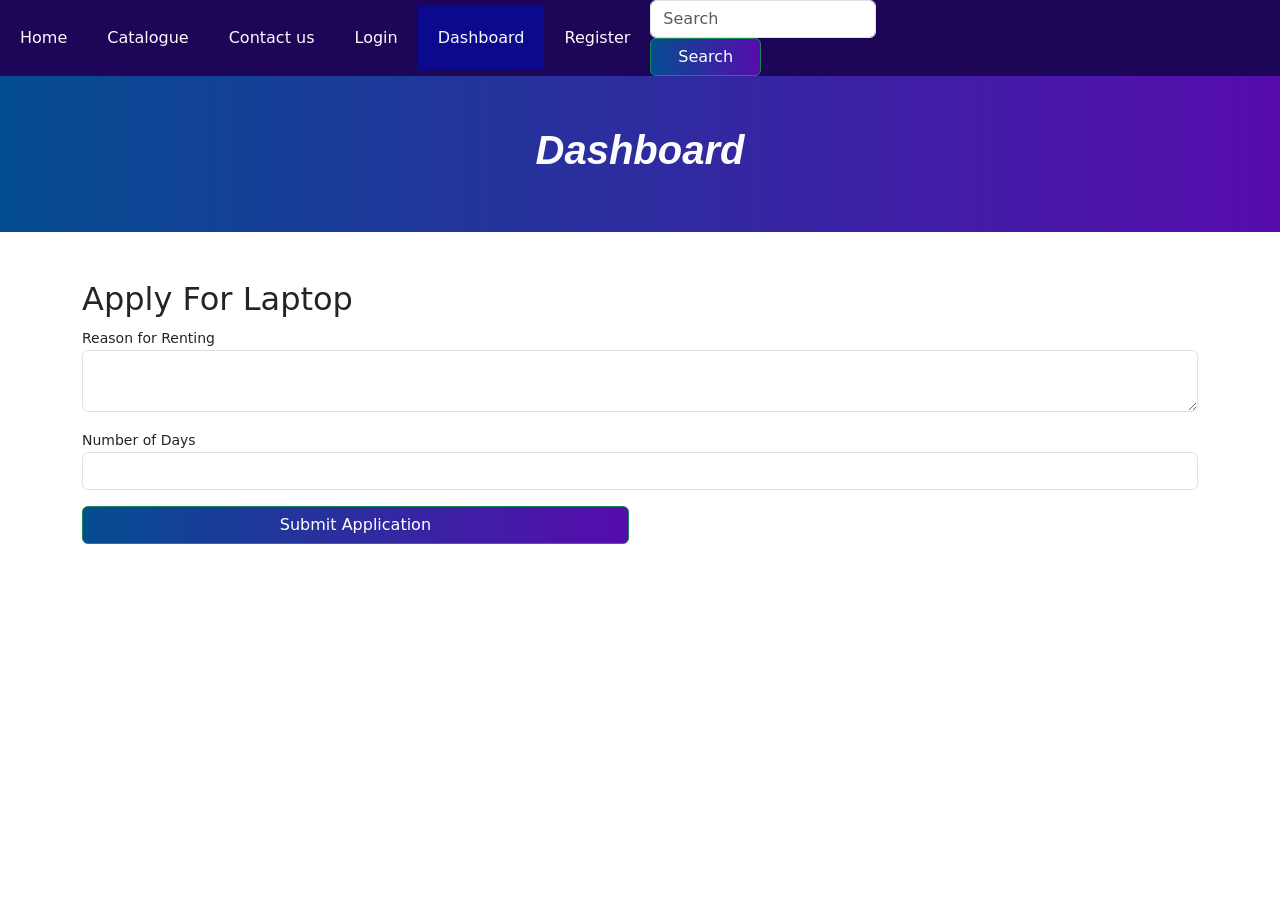
==== dashboard.html @ 3384eb6a "initial commit" ====
<!DOCTYPE html>
<html lang="en">
<head>
 <meta charset="UTF-8">
    <meta name="viewport" content="width=device-width, initial-scale=1.0"/>
<title>Register</title>
<link href="https://cdn.jsdelivr.net/npm/bootstrap@5.3.2/dist/css/bootstrap.min.css" rel="stylesheet">
<link href="css/style.css" rel="stylesheet">
</head>
<body>
     <nav class="topnav" id="topnav">
        <a class="web" href="index.html">Home</a>
        <a class="web" href="laptop.html">Catalogue</a>
        <a class="web" href="contme.html">Contact us</a>   
        <a class="web" href="login.html">Login</a>
        <a class="active" href="dashboard.html">Dashboard</a>   
        <a class="web" href="reg.html">Register</a>    
<div class="meh align: right">
        <form class="form-inline">
    <input class="form-control mr-sm-2" type="text" placeholder="Search">
    <button class="btn btn-success" type="submit">Search</button>
  </form>
  </div>
    </nav>
    <section class="hero">
        <h1>Dashboard</h1>
    </section>
    <section class="container mt-5">
        <h2>Apply For Laptop</h2>
        <form>
             <div class="mb-3">
            <label>Reason for Renting</label>
            <textarea class="form-control"></textarea>
            </div>
            <div class="mb-3">
                <label>Number of Days</label>
                <input type="number" class="form-control">
            </div>
            <button class="btn btn-success">Submit Application</button>
        </form>
    </section>
---- css/style.css ----
nav {
    background-color: #1d0557;
    display: flex;
    align-items: center;
}

nav > a {
    color: #fcfcfc;
    text-decoration: wavy;
    display: block;
    padding: 20px;
}
.active {
    background-color: #0b098d;
    text-decoration: wavy;
    ali
}

nav a:hover {
    background-color: #02204e;
}

.mobile {
    display: none;
}
.topnav a.mobile {
    float: right;
}
footer {
    background: linear-gradient(to right, #555555, #333333);    
    display: flex;
    flex-direction: column;
    color: white;
    padding: 10px;
}
footer h2, footer p {
    text-align: center;
}
.footer {
    background-color: black;
    padding: 10px 10px;
}
.footer p {
    padding: 10px;
    text-align: center;
    font-size: 10px;
    color: #AAAAAA;
    background-color: black;
}
a.btn {
    /* width: 200px; */
    padding: 20px 40px !important;
    border:3px solid #4379ac;
    border-radius:10px;
    /* background: linear-gradient(to right, #044d91, #570bad); */
    color:white;
    font-size: bold;
    line-height: 0px;
    text-decoration: none;
}
.hero {
    display: flex;
    flex-direction: column;
    background: linear-gradient(to right, #044d91, #570bad);
    color: #AFAFAF;
    align-items: center;
    align-content: center;
    padding: 50px;
    line-height: 50px;
}
.hero h1 {
    color: #fcfcfc;
    font-size: 40px;
    font-family: 'Franklin Gothic Medium', 'Arial Narrow', Arial, sans-serif;
    font-optical-sizing: auto;
    font-weight: 900;
    font-style: italic;
}
.hero p {
    font-size: 20px;
}
.hero button {
    background-color: rgb(13, 0, 128);
    color: white;
    padding: 10px 30px;
    border: 3px solid #293fa0;
    border-radius: 20px
}

.login-form {
    width: 400px;
    border: 1px solid #cfcfcf;
    border-radius: 8px;
    background-color: white;
    padding:50px;
    margin: 20px auto;
}

.form-input {
    width: 94%;
    padding: 10px 3%;
    margin-bottom: 20px;
    border:1px solid #AFAFAF;
    border-radius:10px;
}

button {
    width: 49%;
    padding: 10px 4%;
    border:1px solid #AFAFAF;
    border-radius:10px;
    background: linear-gradient(to right, #044d91, #570bad);
    color:white;
    font-size: bold;
}

.info {
    text-align: center;
    font-size: 20px;
    font-weight: bold;
}

label {
    font-size: 14px;
}
#search {
    padding:  0.5rem;
    width: 60%;
}
body {
    margin: 0;
    display: flex;
    flex-direction: column;
    min-height: 100vh;
}
.featured-laptops {
    padding: 60px 20px;
    max-width: 1200px;
    margin: 0 auto;
    text-align: center;
}
.laptop-grid {
    display: grid;
    grid-template-columns: repeat(auto-fit, minmax(250px, 1fr));
    gap: 30px;
    marg
}
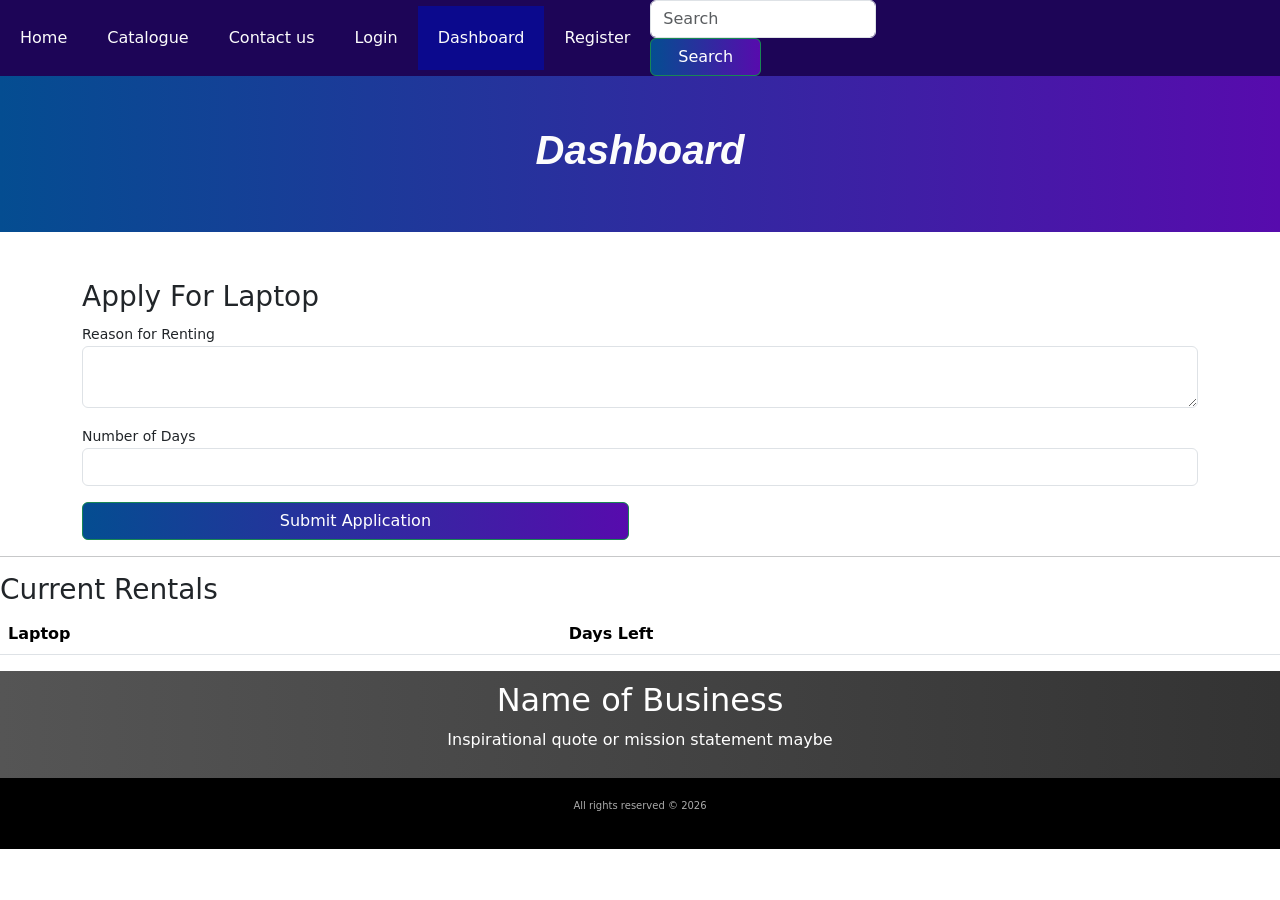
==== commit 6545c8ec: "updated commit" ====
--- a/dashboard.html
+++ b/dashboard.html
@@ -26,7 +26,7 @@
         <h1>Dashboard</h1>
     </section>
     <section class="container mt-5">
-        <h2>Apply For Laptop</h2>
+        <h3>Apply For Laptop</h3>
         <form>
              <div class="mb-3">
             <label>Reason for Renting</label>
@@ -38,4 +38,26 @@
             </div>
             <button class="btn btn-success">Submit Application</button>
         </form>
-    </section>+    </section>
+    <section>
+        <hr>
+        <h3>Current Rentals</h3>
+        <table class="table">
+        <thead>
+            <tr>
+                <th>Laptop</th>
+                <th>Days Left</th>
+            </tr>
+        </thead>
+        <tbody id="Rentals"></tbody>
+        </table>
+    </section>
+    <footer>
+        <h2>Name of Business</h2>
+        <p>Inspirational quote or mission statement maybe</p>
+    </footer>
+    <div class="footer">
+        <p>All rights reserved &copy; 2026</p>
+    </div>
+</body>
+</html>
--- a/css/style.css
+++ b/css/style.css
@@ -67,6 +67,7 @@
     align-content: center;
     padding: 50px;
     line-height: 50px;
+    min-height: max-content;
 }
 .hero h1 {
     color: #fcfcfc;
